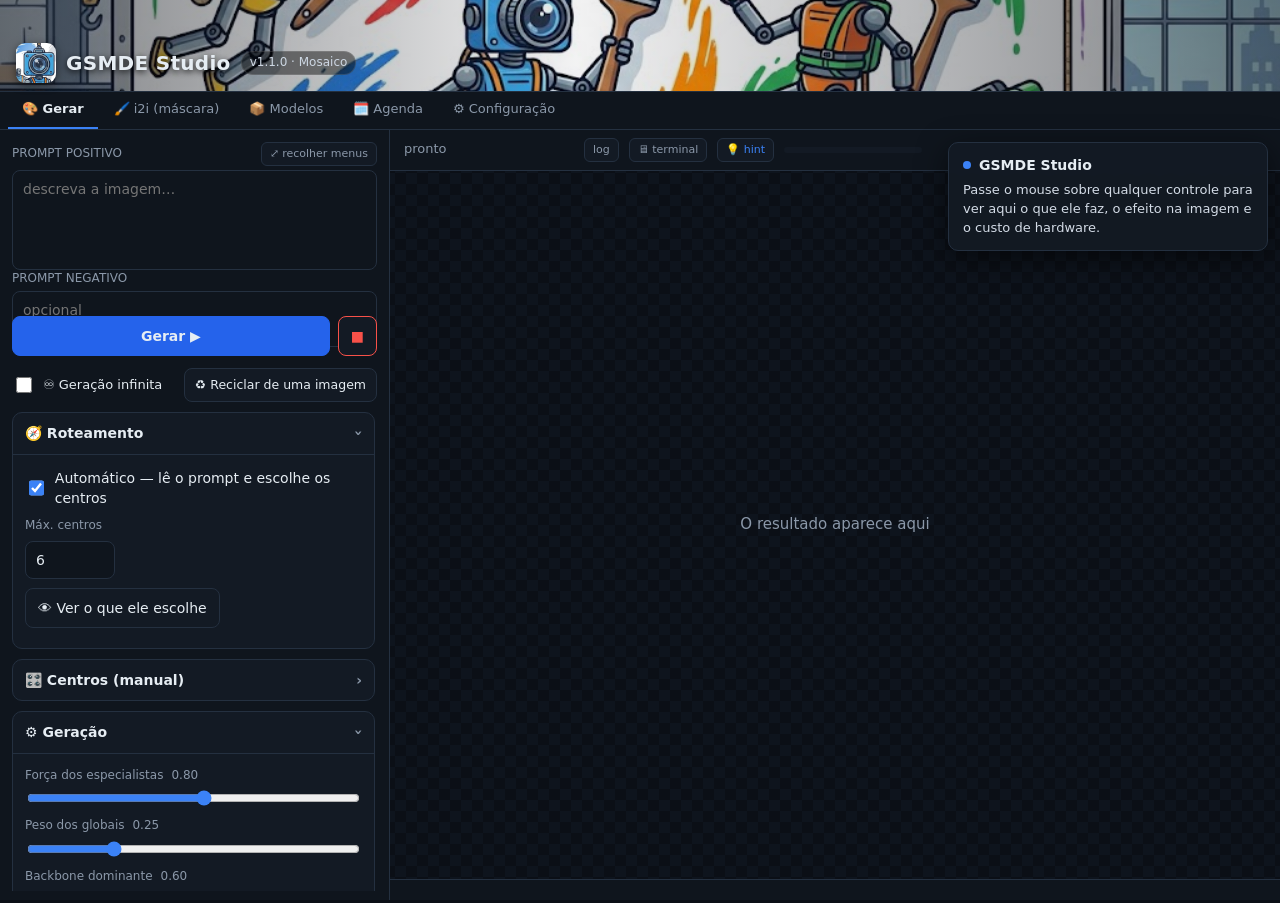
==== launcher/gsmde/index.html @ 5d70cd19 "GSMDE Studio: primeiro commit Difusao modular por especialistas (Graph-Structured Mixture of Denoisi" ====
<!DOCTYPE html>
<html lang="pt-br">
<head>
<meta charset="utf-8">
<meta name="viewport" content="width=device-width, initial-scale=1">
<title>GSMDE Studio</title>
<link rel="icon" href="assets/favicon_256.png">
<link rel="stylesheet" href="style.css">
</head>
<body>

<div id="banner" style="background-image:url('assets/banner.png')">
  <div class="veil"></div>
  <div class="brand">
    <img class="logo" src="assets/favicon_256.png" alt="GSMDE">
    <div class="name">GSMDE&nbsp;Studio</div>
    <div class="ver" id="verTag">v1.1.0 · Mosaico</div>
  </div>
</div>

<!-- abas: trocam o CONTEUDO DA COLUNA da esquerda; o visor a direita continua -->
<div id="abas">
  <button class="aba ativa" data-aba="gerar">🎨 Gerar</button>
  <button class="aba" data-aba="i2i" data-help="abaI2i">🖌️ i2i (máscara)</button>
  <button class="aba" data-aba="modelos" data-help="abaModelos">📦 Modelos</button>
  <button class="aba" data-aba="agenda" data-help="abaAgenda">🗓️ Agenda</button>
  <button class="aba" data-aba="config" data-help="abaConfig">⚙️ Configuração</button>
</div>

<div id="main">
  <!-- ================= CONTROLES ================= -->
  <div id="left">

    <!-- zona do prompt: cresce com o espaco que os menus recolhidos devolvem -->
    <div id="promptZone">
      <div class="field grow" data-help="pos">
        <div class="lbl">PROMPT POSITIVO
          <button id="toggleAll" class="mini-btn" title="recolher/expandir todos os menus">⤢ recolher menus</button>
        </div>
        <textarea id="pos" placeholder="descreva a imagem…"></textarea>
      </div>
      <div class="field neg" data-help="neg">
        <div class="lbl">PROMPT NEGATIVO</div>
        <textarea id="neg" placeholder="opcional"></textarea>
      </div>
    </div>

    <div class="actions">
      <button id="genBtn" class="primary">Gerar ▶</button>
      <button id="stopBtn" class="danger" data-help="parar"
              title="Para a geração e encerra o worker (libera a VRAM). Sempre disponível.">■</button>
    </div>
    <div class="actions tight">
      <label class="chk inf" data-help="infinita"><input type="checkbox" id="infinita"> ♾️ Geração infinita</label>
      <button id="reciclar" data-help="reciclar">♻️ Reciclar de uma imagem</button>
    </div>

    <div id="groups">

    <details class="group" open data-help="auto">
      <summary>🧭 Roteamento <span class="chev">›</span></summary>
      <div class="body">
        <label class="chk" data-help="auto"><input type="checkbox" id="auto" checked>
          Automático — lê o prompt e escolhe os centros</label>
        <div class="field" data-help="maxCentros">
          <div class="lbl">Máx. centros</div>
          <div class="inline">
            <input id="maxCentros" type="number" min="1" step="1" value="6" style="width:90px">
            <span class="mini" id="maxCentros_v"></span>
          </div>
        </div>
        <button id="verCentros" data-help="verCentros">👁 Ver o que ele escolhe</button>
        <div class="lbl" id="routeOut" style="margin-top:8px"></div>
      </div>
    </details>

    <!-- so aparece com o automatico DESLIGADO -->
    <details class="group" id="gCentros" data-help="centrosManual">
      <summary>🎛️ Centros (manual) <span class="chev">›</span></summary>
      <div class="body">
        <div class="mini">Marque o centro para ativá-lo. As tags são <b>opcionais</b>: elas só
          localizam o território — <b>sem nenhuma marcada, o centro age na imagem toda</b>.</div>
        <div class="inline">
          <button id="centrosNone" class="mini-btn">limpar seleção</button>
          <button id="centrosDoAuto" class="mini-btn">preencher com o automático</button>
        </div>
        <div id="centrosBox" class="mini">carregando…</div>
      </div>
    </details>

    <details class="group" open>
      <summary>⚙️ Geração <span class="chev">›</span></summary>
      <div class="body">
        <div class="field" data-help="escala">
          <div class="lbl">Força dos especialistas <span class="val" id="escala_v">0.80</span></div>
          <div class="slider"><input type="range" id="escala" min="0" max="1.5" step="0.05" value="0.8"></div>
        </div>
        <div class="field" data-help="gw">
          <div class="lbl">Peso dos globais <span class="val" id="gw_v">0.25</span></div>
          <div class="slider"><input type="range" id="gw" min="0" max="1" step="0.05" value="0.25"></div>
        </div>
        <div class="field" data-help="backbone">
          <div class="lbl">Backbone dominante <span class="val" id="backbone_v">0.60</span></div>
          <div class="slider"><input type="range" id="backbone" min="0" max="1" step="0.05" value="0.6"></div>
        </div>
        <div class="row">
          <div class="field" data-help="size"><div class="lbl">Largura</div>
            <input id="largura" type="number" step="8" min="256" value="768"></div>
          <div class="field" data-help="size"><div class="lbl">Altura</div>
            <input id="altura" type="number" step="8" min="256" value="768"></div>
        </div>
        <div class="mini" id="propInfo" data-help="size"></div>
        <div class="row">
          <div class="field" data-help="steps"><div class="lbl">Passos</div>
            <input id="steps" type="number" value="26"></div>
          <div class="field" data-help="cfg"><div class="lbl">CFG</div>
            <input id="cfg" type="number" step="0.5" value="4.5"></div>
        </div>
        <div class="field" data-help="seed"><div class="lbl">Seed</div>
          <input id="seed" type="number" value="-1"></div>
        <label class="chk" data-help="seedRand"><input type="checkbox" id="seedRand" checked> Seed aleatória</label>
        <label class="chk" data-help="limpar"><input type="checkbox" id="limpar"> 🧹 Limpar intermediárias antes de gerar</label>
        <div id="custo" data-help="custo"></div>
      </div>
    </details>

    <details class="group" data-help="hires">
      <summary>🔍 Upscaler + Hires <span class="chev">›</span></summary>
      <div class="body">
        <label class="chk" data-help="hires"><input type="checkbox" id="hires" checked> Ativar refino em camadas</label>
        <div id="hiresRows">
          <div class="field" data-help="upscaler"><div class="lbl">Upscaler</div>
            <select id="upscaler">
              <option value="anime">RealESRGAN anime 6B</option>
              <option value="real">RealESRGAN x4plus</option>
              <option value="sharp">ESRGAN UltraSharp 4x</option>
            </select></div>
          <div id="camadasBox" data-help="camadas"></div>
          <div class="inline">
            <button id="camAdd" class="mini-btn">+ camada</button>
            <button id="camDel" class="mini-btn">− última</button>
          </div>
          <div class="mini">Quanto <b>maior</b> o upscale, <b>menor</b> o denoise e <b>mais</b> passos.</div>
        </div>
      </div>
    </details>

    <details class="group" data-help="detailer">
      <summary>🎯 Detailer <span class="chev">›</span></summary>
      <div class="body">
        <div class="mini">Cada alvo roda um inpaint YOLO com <b>prompt próprio</b>
          (vazio = usa o positivo da cena).</div>
        <div id="detList"></div>
        <select id="detAdd"><option value="">+ adicionar alvo…</option></select>
      </div>
    </details>

    <details class="group" data-help="ultra">
      <summary>🧩 Ultra tiled <span class="chev">›</span></summary>
      <div class="body">
        <label class="chk" data-help="ultra"><input type="checkbox" id="ultra"> Ativar ultra (hires em pedaços)</label>
        <div id="ultraRows">
          <div class="row">
            <div class="field" data-help="ultraScale"><div class="lbl">Escala</div>
              <input id="ultraScale" type="number" step="0.1" value="1.5"></div>
            <div class="field" data-help="ultraTile"><div class="lbl">Pedaço (core)</div>
              <input id="ultraTile" type="number" step="64" value="512"></div>
          </div>
          <div class="row">
            <div class="field" data-help="ultraHalo"><div class="lbl">Halo</div>
              <input id="ultraPad" type="number" step="16" value="64"></div>
            <div class="field" data-help="ultraHalo"><div class="lbl">Sobreposição</div>
              <input id="ultraOv" type="number" step="16" value="96"></div>
          </div>
          <div class="row">
            <div class="field" data-help="ultra"><div class="lbl">Passos</div>
              <input id="ultraSteps" type="number" value="18"></div>
            <div class="field" data-help="ultra"><div class="lbl">Denoise</div>
              <input id="ultraDenoise" type="number" step="0.05" value="0.35"></div>
          </div>
          <div class="row">
            <div class="field" data-help="ultra"><div class="lbl">Passes</div>
              <input id="ultraPasses" type="number" min="1" max="3" value="1"></div>
            <div class="field" data-help="ultra"><div class="lbl">Final scale</div>
              <input id="ultraFinal" type="number" step="0.05" value="0.9"></div>
          </div>
        </div>
      </div>
    </details>

    <details class="group" data-help="cor">
      <summary>🎨 Cor — luz, sombra, highlights <span class="chev">›</span></summary>
      <div class="body">
        <div class="mini">Aplicado no <b>FIM</b> (gerar → hires → ultra → cor), sem redesenhar detalhe.</div>
        <div id="colorBox"></div>
        <button id="colorReset" class="mini-btn">zerar cor</button>
      </div>
    </details>

    <details class="group">
      <summary>🧪 Avançado <span class="chev">›</span></summary>
      <div class="body">
        <label class="chk" data-help="preview"><input type="checkbox" id="preview" checked> Preview ao vivo (TAESD)</label>
        <div class="field" data-help="preview"><div class="lbl">Preview a cada N passos</div>
          <input id="previewEvery" type="number" value="3" min="1"></div>
        <label class="chk" data-help="weighted"><input type="checkbox" id="weighted" checked> Pesos no prompt (A1111)</label>
        <label class="chk" data-help="centerFocus"><input type="checkbox" id="centerFocus" checked> Foco por centro</label>
        <div class="row">
          <div class="field" data-help="centerFocus"><div class="lbl">Foco centro</div>
            <input id="focusW" type="number" step="0.05" value="1.15"></div>
          <div class="field" data-help="centerFocus"><div class="lbl">Contexto centro</div>
            <input id="contextW" type="number" step="0.05" value="0.9"></div>
        </div>
        <div class="row">
          <div class="field" data-help="maskEvery"><div class="lbl">Máscara a cada</div>
            <input id="maskEvery" type="number" min="1" max="12" value="4"></div>
          <div class="field" data-help="yield"><div class="lbl">Yield anti-TDR (ms)</div>
            <input id="yieldMs" type="number" step="5" value="40"></div>
        </div>
        <div class="field" data-help="paginacao"><div class="lbl">Paginação dos nichos</div>
          <select id="paginacao">
            <option value="auto">Automática — decide pela VRAM livre</option>
            <option value="ram">Sempre paginar — economiza VRAM, paga PCIe</option>
            <option value="vram">Manter na placa — mais rápido, exige VRAM</option>
          </select></div>
        <div class="field" data-help="paginacao"><div class="lbl">Reserva p/ ativações (GB, 0 = automático)</div>
          <input id="vramReserva" type="number" step="0.5" min="0" value="0"></div>
        <div class="field" data-help="offloadBase"><div class="lbl">Offload do UNet base (modos do SD.Next)</div>
          <select id="offloadBase">
            <option value="none">Nenhum — UNet inteiro na placa (padrão)</option>
            <option value="balanced">Balanced — parte o UNet sob um teto</option>
            <option value="sequential">Sequential — submódulo por submódulo (esvazia mais)</option>
            <option value="model">Model — UNet inteiro sobe/desce por chamada</option>
            <option value="group">Group — blocos com prefetch por stream</option>
          </select></div>
        <div class="field" data-help="offloadBase"><div class="lbl">Teto do balanced (GB, 0 = 60% da placa)</div>
          <input id="offloadTeto" type="number" step="0.5" min="0" value="0"></div>
      </div>
    </details>

    </div><!-- /groups -->

    <!-- ---------- coluna do i2i (mascara manual) ---------- -->
    <div id="colI2i" style="display:none">
      <div class="field"><div class="lbl">1. Imagem base</div>
        <input type="file" id="i2iFile" accept="image/*">
        <div id="i2iInfo" class="mini"></div></div>

      <div class="field grow" data-help="i2iPrompt">
        <div class="lbl">2. O que gerar DENTRO da máscara</div>
        <textarea id="i2iPos" placeholder="descreva só o que deve aparecer na área pintada…"></textarea></div>

      <details class="group" open data-help="i2iPincel">
        <summary>3. Pincel <span class="chev">›</span></summary>
        <div class="body">
          <div class="field"><div class="lbl">Tamanho <span class="val" id="i2iBrush_v">60</span></div>
            <div class="slider"><input type="range" id="i2iBrush" min="8" max="220" step="2" value="60"></div></div>
          <div class="inline">
            <button id="i2iModoPintar" class="mini-btn on">pintar</button>
            <button id="i2iModoApagar" class="mini-btn">apagar</button>
            <button id="i2iLimpar" class="mini-btn">limpar máscara</button>
          </div>
        </div>
      </details>

      <details class="group" open data-help="i2iContextos">
        <summary>4. Os quatro contextos <span class="chev">›</span></summary>
        <div class="body">
          <div class="field"><div class="lbl">🌍 Global — o que a imagem <i>é</i>
            <span class="val" id="i2iCtxGlobal_v">0.45</span></div>
            <div class="slider"><input type="range" id="i2iCtxGlobal" min="0" max="1" step="0.05" value="0.45"></div>
            <div class="mini">A imagem inteira entra como referência. 0 = o modelo só
              enxerga o recorte e redesenha “uma” coisa plausível em vez <b>daquela</b>.</div></div>

          <div class="field"><div class="lbl">🏠 Vizinho — o que há em volta (px)
            <span class="val" id="i2iHalo_v">128</span></div>
            <div class="slider"><input type="range" id="i2iHalo" min="32" max="384" step="16" value="128"></div>
            <div class="mini">Quanto do entorno o modelo <b>vê e não reescreve</b>.</div></div>

          <div class="field"><div class="lbl">🪡 Costura — a rampa de feather (px)
            <span class="val" id="i2iBlend_v">48</span></div>
            <div class="slider"><input type="range" id="i2iBlend" min="8" max="160" step="8" value="48"></div>
            <div class="mini">Só a transição na borda. Independente do vizinho.</div></div>

          <div class="mini">🎯 <b>Prompt</b> é o quarto contexto e seu peso é o CFG
            (aba Gerar). O núcleo nasce de <b>ruído puro</b> — nada de re-noise.</div>
        </div>
      </details>

      <details class="group">
        <summary>5. Geração <span class="chev">›</span></summary>
        <div class="body">
          <div class="row">
            <div class="field"><div class="lbl">Passos</div><input id="i2iSteps" type="number" value="30"></div>
            <div class="field"><div class="lbl">Seed</div><input id="i2iSeed" type="number" value="-1"></div>
          </div>
          <label class="chk"><input type="checkbox" id="i2iSeedRand" checked> Seed aleatória</label>
        </div>
      </details>

      <div class="actions">
        <button id="i2iGerar" class="primary">Gerar na máscara ▶</button>
      </div>
      <div id="i2iCusto" class="mini"></div>
    </div>

    <!-- ---------- coluna de CONFIGURACAO (backend) ---------- -->
    <div id="colModelos" style="display:none">
      <div class="mini">Busca nas duas lojas. O que você baixa vira <b>centro</b>, num
        cluster separado por origem — assim não se mistura com os treinados aqui.</div>

      <div style="display:flex;gap:6px;margin:8px 0">
        <input id="mdBusca" type="text" placeholder="ex: hands, jewelry, style…" style="flex:1" />
        <select id="mdFonte">
          <option value="ambas">ambas</option>
          <option value="hf">HuggingFace</option>
          <option value="civitai">CivitAI</option>
        </select>
        <button id="mdBuscar" class="mini-btn">🔎</button>
      </div>
      <div id="mdResultados" class="mini"></div>



      <details class="group" style="margin-top:8px">
        <summary>🔧 UNet como backbone ou centro <span class="chev">›</span></summary>
        <div class="body">
          <div class="mini">Extrai o UNet de um checkpoint SDXL e mede o quanto ele
            diverge do base com que seus centros foram treinados.</div>
          <input id="mdUnetEnt" type="text" placeholder="caminho do .safetensors" />
          <button id="mdExtrair" class="mini-btn">extrair UNet</button>
          <button id="mdComparar" class="mini-btn">comparar com o base</button>
          <div id="mdUnetSaida" class="mini" style="margin-top:6px"></div>
        </div>
      </details>

      <details class="group" open style="margin-top:8px">
        <summary>🌳 Centros por uso <span class="chev">›</span></summary>
        <div class="body">
          <div class="mini">Quem você mais usa fica no topo e entra no pré-carregamento.
            Uso antigo afunda sozinho (meia-vida de 21 dias).</div>
          <button id="mdReindexar" class="mini-btn">↻ reindexar baixados</button>
          <button id="mdRanking" class="mini-btn">ver ranking</button>
          <div id="mdRankSaida" class="mini" style="margin-top:6px"></div>
        </div>
      </details>
    </div>

    <div id="colAgenda" style="display:none">
      <div class="mini">A data de publicação fica <b>no CivitAI</b>, não aqui — seu PC pode
        estar desligado na hora marcada que o post sai do mesmo jeito.</div>

      <div id="agAvisos" class="mini" style="margin:8px 0"></div>

      <div style="display:flex;align-items:center;gap:8px;margin:8px 0">
        <button id="agAnt" class="mini-btn">‹</button>
        <b id="agMes" style="flex:1;text-align:center"></b>
        <button id="agProx" class="mini-btn">›</button>
        <button id="agRecarregar" class="mini-btn">↻</button>
      </div>

      <div id="agCal"></div>

      <div id="agDia" style="display:none;margin-top:12px">
        <b id="agDiaTitulo"></b>
        <div id="agDiaItens" class="mini" style="margin:6px 0"></div>
        <details class="group" open>
          <summary>➕ Agendar post neste dia <span class="chev">›</span></summary>
          <div class="body">
            <label class="mini">post existente (id)</label>
            <input id="agPostId" type="number" placeholder="id do post no CivitAI" />
            <label class="mini">horário</label>
            <input id="agHora" type="time" value="12:00" />
            <button id="agSalvar" class="mini-btn">agendar</button>
            <div class="mini" style="margin-top:6px;opacity:.7">O post precisa já existir
              no CivitAI (com as imagens do batch). Aqui você define <i>quando</i> ele sai.</div>
          </div>
        </details>
      </div>

      <div style="margin-top:12px">
        <button id="agSessao" class="mini-btn">🌐 entrar no CivitAI (navegador)</button>
        <div class="mini" style="opacity:.7;margin-top:4px">Abre no seu navegador padrão,
          onde o seu gerenciador de senhas funciona. O GSMDE nunca vê a sua senha.</div>
      </div>
    </div>

    <div id="colConfig" style="display:none">
      <div class="mini">Ajustes do <b>backend</b>, não da imagem. Ficam salvos e valem
        para todas as gerações. Numa placa com folga, boa parte disto não é necessária.</div>

      <details class="group" open data-help="caminhos">
        <summary>📂 Pastas <span class="chev">›</span></summary>
        <div class="body">
          <div class="mini">Onde o GSMDE procura modelos e onde grava. Vazio = automático.
            Se algo aqui apontar para o lugar errado, o motor gera sem os centros —
            sem erro, só resultado pior.</div>
          <div id="cmAviso" class="mini" style="margin:6px 0"></div>
          <div id="cmLista"></div>
          <button id="cmDetectar" class="mini-btn">🔍 detectar bibliotecas</button>
          <button id="cmSalvar" class="mini-btn">salvar</button>
          <div id="cmDetectado" class="mini" style="margin-top:6px"></div>
        </div>
      </details>

      <details class="group" data-help="civitai">
        <summary>🔗 Conta CivitAI <span class="chev">›</span></summary>
        <div class="body">
          <div class="mini">Opcional. O login abre no <b>seu navegador padrão</b> — a senha
            nunca passa pelo GSMDE, e você revoga o acesso quando quiser em civitai.com.</div>
          <div id="cvStatus" class="mini" style="margin:6px 0"></div>

          <div style="margin-top:8px">
            <label class="mini">client_id do app registrado</label>
            <input id="cvClientId" type="text" placeholder="registre um app em civitai.com" />
            <button id="cvLogin" class="mini-btn">🌐 entrar pelo navegador</button>
          </div>

          <details style="margin-top:10px">
            <summary class="mini">ou usar uma API key pessoal</summary>
            <div style="padding-top:6px">
              <div class="mini">Mais simples, sem registrar app — mas serve só para a
                sua própria conta. Guardada cifrada (DPAPI), nunca em texto puro.</div>
              <input id="cvApiKey" type="password" placeholder="cole a API key" />
              <button id="cvSalvarKey" class="mini-btn">salvar chave</button>
            </div>
          </details>

          <button id="cvLogout" class="mini-btn" style="margin-top:10px">sair</button>
        </div>
      </details>

      <details class="group" data-help="hf">
        <summary>🤗 Conta Hugging Face <span class="chev">›</span></summary>
        <div class="body">
          <div id="hfStatus" class="mini" style="margin-bottom:6px"></div>
          <input id="hfClientId" type="text" placeholder="client_id (public app)" />
          <button id="hfLogin" class="mini-btn">🌐 entrar pelo navegador</button>
          <details style="margin-top:8px">
            <summary class="mini">ou token pessoal (hf_…)</summary>
            <div style="padding-top:6px">
              <input id="hfToken" type="password" placeholder="hf_..." />
              <button id="hfSalvarToken" class="mini-btn">salvar</button>
            </div>
          </details>
          <button id="hfLogout" class="mini-btn" style="margin-top:8px">sair</button>
        </div>
      </details>

      <details class="group" open data-help="ramBuffer">
        <summary>🧮 Buffer de RAM <span class="chev">›</span></summary>
        <div class="body">
          <div class="mini">Os centros moram na RAM e sobem para a placa um por vez —
            então quem limita quantos cabem é a RAM, não a VRAM.</div>
          <div class="row" style="margin-top:8px">
            <div class="field"><div class="lbl">Buffer (GB)</div>
              <input id="ramBuf" type="number" min="0.5" step="0.5" value="10"></div>
            <div class="field"><div class="lbl">Simular centros</div>
              <input id="ramNc" type="number" min="1" step="1" value="6"></div>
          </div>
          <button id="ramSalvar" class="mini-btn">salvar buffer</button>
          <button id="ramMedir" class="mini-btn">↻ medir</button>
          <button id="ramMudo" class="mini-btn on">🔊 som</button>
          <div id="ramBarra" style="margin-top:10px"></div>
          <div id="ramSaida" class="mini" style="margin-top:6px"></div>
        </div>
      </details>

      <details class="group" data-help="teOffload">
        <summary>📝 Text encoder (CLIP) <span class="chev">›</span></summary>
        <div class="body">
          <div class="mini">Onde o prompt é codificado. Roda <b>uma vez</b>, antes do
            primeiro passo — depois o TE não faz mais nada.</div>
          <div class="field" style="margin-top:8px">
            <div class="lbl">Modo</div>
            <select id="teOffload">
              <option value="cpu">CPU (padrão) — não toca a placa</option>
              <option value="sequencial">Sequencial — sobe, codifica e desce</option>
              <option value="residente">Residente — fica na placa o tempo todo</option>
            </select>
          </div>
          <div class="field">
            <div class="lbl">Precisão</div>
            <select id="teDtype">
              <option value="">automática (fp16 — medido como melhor aqui)</option>
              <option value="bf16">bf16</option>
              <option value="fp16">fp16</option>
              <option value="fp32">fp32</option>
            </select>
          </div>
          <div id="teAviso" class="mini" style="margin-top:6px"></div>
        </div>
      </details>

      <details class="group" open data-help="offloadBase">
        <summary>🧠 Memória da placa <span class="chev">›</span></summary>
        <div class="body">
          <div id="cfgVram" class="mini"></div>
          <button id="cfgMedir" class="mini-btn">↻ medir agora</button>
        </div>
      </details>

      <details class="group" open data-help="paginacao">
        <summary>📦 Onde moram os pesos <span class="chev">›</span></summary>
        <div class="body">
          <div id="slotPaginacao"></div>
          <div id="slotOffload"></div>
        </div>
      </details>

      <details class="group" data-help="yield">
        <summary>⚙️ Execução <span class="chev">›</span></summary>
        <div class="body"><div id="slotExec"></div></div>
      </details>


    </div>
  </div>

  <!-- ================= VISOR ================= -->
  <div id="right">
    <div id="stageBar">
      <span id="stage">pronto</span>
      <!-- botoes ANTES da barra: o balao de ajuda ocupa o canto superior direito -->
      <span id="monVivo" class="mini" style="margin-right:10px"></span><button id="logBtn" class="mini-btn">log</button>
      <button id="termBtn" class="mini-btn" data-help="terminal">🖥 terminal</button>
      <button id="hintBtn" class="mini-btn on" data-help="hint">💡 hint</button>
      <div id="pbar"><div id="pfill"></div></div>
    </div>
    <div id="viewWrap">
      <img id="viewImg" alt="resultado">
      <div id="viewEmpty">O resultado aparece aqui</div>
      <pre id="logBox"></pre>
      <!-- editor de mascara: imagem embaixo, mascara por cima em vermelho -->
      <div id="i2iPalco" style="display:none">
        <canvas id="i2iBase"></canvas>
        <canvas id="i2iMask"></canvas>
      </div>
    </div>
    <div id="avisos"></div>
    <div id="etapas"></div>

    <!-- balao de ajuda fixo no canto superior direito -->
    <div id="help">
      <div class="h-t"><span class="dot"></span><span id="h-title">GSMDE Studio</span></div>
      <div class="h-b" id="h-body">Passe o mouse sobre qualquer controle para ver aqui o que ele faz, o efeito na imagem e o custo de hardware.</div>
      <div class="h-line img" id="h-img" style="display:none"><span class="k">imagem</span><span class="v"></span></div>
      <div class="h-line hw" id="h-hw" style="display:none"><span class="k">hardware</span><span class="v"></span></div>
      <div class="h-hint" id="h-hint" style="display:none"></div>
    </div>
  </div>
</div>

<!-- copiar/recortar/colar no botao direito: o WebView2 nao da menu nativo
     confiavel e navigator.clipboard nao vale em file:// — o shared usa a ponte
     pywebview (clipboard_get/set). Mesmo arquivo da UI simplificada e das ferramentas. -->
<script src="../shared/ctxmenu.js"></script>
<script src="help.js"></script>
<script src="app.js"></script>
</body>
</html>
---- launcher/gsmde/style.css ----
/* GSMDE Studio — tema de producao. Sobrio, azul do mascote, estilo SD.Next. */
:root{
  --bg:#0b0f16; --panel:#131a24; --panel2:#0f151d; --bd:#243040;
  --fg:#e6edf3; --mut:#8b98a9; --acc:#3b82f6; --acc2:#2563eb;
  --ok:#3fb950; --warn:#d29922; --err:#f85149; --roxo:#7c3aed;
  --radius:10px; --gap:12px;
}
*{ box-sizing:border-box; }
html,body{ margin:0; height:100%; background:var(--bg); color:var(--fg);
  font:14px/1.45 "Segoe UI",system-ui,sans-serif; overflow:hidden; }
button,input,select,textarea{ font:inherit; color:var(--fg); }

/* ---------- banner ---------- */
#banner{ height:92px; background:#0a0e14 center/cover no-repeat;
  border-bottom:1px solid var(--bd); position:relative; display:flex; align-items:flex-end; }
#banner .veil{ position:absolute; inset:0;
  background:linear-gradient(90deg,rgba(11,15,22,.55),rgba(11,15,22,.05) 45%,rgba(11,15,22,.55)); }
#banner .brand{ position:relative; padding:0 16px 8px; display:flex; align-items:center; gap:10px; }
#banner img.logo{ width:40px; height:40px; border-radius:9px; box-shadow:0 2px 8px rgba(0,0,0,.5); }
#banner .name{ font-size:20px; font-weight:700; letter-spacing:.3px;
  text-shadow:0 2px 6px rgba(0,0,0,.8); }
#banner .ver{ font-size:12px; color:#cdd7e3; background:rgba(0,0,0,.45);
  padding:2px 8px; border-radius:20px; border:1px solid rgba(255,255,255,.12); }

/* ---------- abas ---------- */
#abas{ display:flex; gap:2px; background:var(--panel2); border-bottom:1px solid var(--bd);
  padding:0 8px; }
#abas .aba{ background:transparent; border:none; border-bottom:2px solid transparent;
  border-radius:0; padding:8px 14px; color:var(--mut); font-size:13px; }
#abas .aba:hover{ color:var(--fg); }
#abas .aba.ativa{ color:var(--fg); border-bottom-color:var(--acc); font-weight:600; }

/* ---------- layout principal ---------- */
#main{ display:flex; height:calc(100% - 92px - 35px); }
#colConfig{ overflow-y:auto; flex:1; }
#colConfig .group{ margin-bottom:10px; }
/* coluna em flex: o prompt fica com TODA a sobra. Recolher os menus devolve
   espaco -> a caixa de texto cresce sozinha (era o oposto: rolagem unica e a
   caixa presa em 120px). */
#left{ width:390px; min-width:390px; height:100%; display:flex; flex-direction:column;
  border-right:1px solid var(--bd); background:var(--panel2); padding:12px; overflow:hidden; }
#promptZone{ display:flex; flex-direction:column; flex:1 1 auto; min-height:170px; }
#promptZone .field.grow{ flex:1 1 auto; display:flex; flex-direction:column; min-height:110px; margin-top:0; }
#promptZone .field.grow textarea{ flex:1 1 auto; height:auto; min-height:100px; resize:none; }
#promptZone .field.neg{ flex:0 0 auto; }
#promptZone .field.neg textarea{ min-height:56px; height:56px; }
#groups{ flex:0 1 auto; overflow-y:auto; overflow-x:hidden; padding-right:2px; }
#right{ flex:1; position:relative; display:flex; flex-direction:column; min-width:0; }

/* ---------- grupos colapsaveis ---------- */
.group{ background:var(--panel); border:1px solid var(--bd); border-radius:var(--radius);
  margin-bottom:10px; overflow:hidden; }
.group>summary{ list-style:none; cursor:pointer; padding:10px 12px; font-weight:600;
  display:flex; align-items:center; gap:8px; user-select:none; }
.group>summary::-webkit-details-marker{ display:none; }
.group>summary .chev{ margin-left:auto; color:var(--mut); transition:transform .15s; }
.group[open]>summary .chev{ transform:rotate(90deg); }
.group .body{ padding:4px 12px 12px; border-top:1px solid var(--bd); }

/* ---------- campos ---------- */
.field{ margin:9px 0; }
.field>.lbl{ font-size:12px; color:var(--mut); margin-bottom:4px; }
.row{ display:flex; gap:10px; }
.row>.field{ flex:1; margin:9px 0; }
textarea,input[type=text],input[type=number],select{ width:100%; background:var(--panel2);
  border:1px solid var(--bd); border-radius:8px; padding:8px 10px; outline:none; }
textarea:focus,input:focus,select:focus{ border-color:var(--acc); }
textarea{ resize:vertical; min-height:70px; }
.field>.lbl{ display:flex; align-items:center; gap:8px; }
.mini{ font-size:11.5px; color:var(--mut); margin:6px 0; line-height:1.35; }
.inline{ display:flex; gap:8px; flex-wrap:wrap; margin:6px 0; }
.mini-btn{ margin-left:auto; font-size:11px; padding:3px 8px; border-radius:6px;
  background:var(--panel); border:1px solid var(--bd); color:var(--mut); }
.mini-btn:hover{ color:var(--fg); border-color:var(--acc); }
.inline .mini-btn{ margin-left:0; }
.slider{ display:flex; align-items:center; gap:10px; }
.slider input[type=range]{ flex:1; accent-color:var(--acc); }
.slider .val{ width:44px; text-align:right; color:var(--mut); font-variant-numeric:tabular-nums; }
.chk{ display:flex; align-items:center; gap:8px; margin:9px 0; }
.chk input{ accent-color:var(--acc); width:16px; height:16px; }

/* ---------- botoes ---------- */
.actions{ display:flex; gap:8px; margin:4px 0 12px; flex-wrap:wrap; }
button{ background:var(--panel); border:1px solid var(--bd); border-radius:8px;
  padding:9px 12px; cursor:pointer; transition:.12s; }
button:hover{ border-color:var(--acc); }
button.primary{ background:var(--acc2); border-color:var(--acc2); font-weight:700; flex:1; }
button.primary:hover{ background:var(--acc); }
button.danger{ border-color:var(--err); color:var(--err); }
button:disabled{ opacity:.45; cursor:not-allowed; }

.actions.tight{ margin:0 0 10px; align-items:center; }
.actions.tight .chk{ margin:0; flex:1; font-size:13px; }
.actions.tight button{ padding:7px 10px; font-size:12.5px; }

/* ---------- custo previsto ---------- */
#custo{ margin-top:10px; padding:8px 10px; border:1px solid var(--bd); border-radius:8px;
  background:var(--panel2); font-size:11.5px; line-height:1.5; }
#custo .custo-l{ color:#c3ccd8; }
#custo .custo-l.dim{ color:var(--mut); font-size:11px; margin-top:4px; }
#custo b.ok{ color:var(--ok); } #custo b.warn{ color:var(--warn); } #custo b.err{ color:var(--err); }
#custo i{ color:var(--mut); font-style:normal; }

/* ---------- centros manuais ---------- */
.centro{ border:1px solid var(--bd); border-radius:8px; padding:6px 8px; margin:6px 0;
  background:var(--panel2); }
.centro .chk{ margin:2px 0; }
.badge{ font-size:10.5px; color:var(--acc); border:1px solid var(--bd); border-radius:20px;
  padding:1px 7px; margin-left:auto; }
.badge.dim{ color:var(--mut); margin-left:4px; }
.tagwrap>summary{ cursor:pointer; font-size:11.5px; color:var(--mut); padding:3px 0; }
.tagbox{ display:flex; flex-wrap:wrap; gap:4px 10px; max-height:150px; overflow-y:auto;
  padding:4px 0 2px; }
.tagbox .tag{ font-size:11.5px; color:#c3ccd8; display:flex; align-items:center; gap:4px; }
.tagbox input{ accent-color:var(--acc); }

/* ---------- camadas de hires / alvos do detailer ---------- */
.camada,.det{ border:1px solid var(--bd); border-radius:8px; padding:4px 8px 8px;
  margin:8px 0; background:var(--panel2); }
.det-h{ display:flex; align-items:center; gap:8px; color:var(--fg); font-size:12.5px;
  margin:6px 0 4px; }
.det textarea{ min-height:52px; }
.camada .row>.field,.det .row>.field{ margin:6px 0; }

/* ---------- visor (direita) ---------- */
#stageBar{ padding:8px 14px; border-bottom:1px solid var(--bd); color:var(--mut);
  font-size:13px; display:flex; align-items:center; gap:10px; background:var(--panel2); }
#stage{ min-width:150px; max-width:38%; overflow:hidden; text-overflow:ellipsis;
  white-space:nowrap; }
/* margem a direita = largura do balao de ajuda: a barra nao passa por baixo dele.
   Com a ajuda desligada o espaco volta p/ a barra. */
#pbar{ flex:1; height:6px; background:var(--panel); border-radius:4px; overflow:hidden;
  margin-right:344px; }
body.sem-hint #pbar{ margin-right:0; }
#hintBtn{ opacity:.55; }
#hintBtn.on{ opacity:1; color:var(--acc); border-color:var(--bd); }
#pfill{ height:100%; width:0; background:var(--acc); transition:width .2s; }
#viewWrap{ flex:1; display:flex; align-items:center; justify-content:center; padding:16px;
  overflow:hidden; background:
    repeating-conic-gradient(#0e141d 0% 25%,#0b0f16 0% 50%) 50%/22px 22px; }
#viewImg{ max-width:100%; max-height:100%; object-fit:contain; border-radius:8px;
  box-shadow:0 6px 24px rgba(0,0,0,.5); display:none; }
#viewEmpty{ color:var(--mut); font-size:15px; }
/* log: o traceback do worker precisa aparecer NA UI — antes so restava "rc=1" e o
   motivo (ex.: upscaler invalido) ficava escondido no arquivo de log. */
#logBox{ display:none; width:100%; height:100%; overflow:auto; margin:0; padding:12px;
  background:var(--panel2); border:1px solid var(--bd); border-radius:8px;
  color:#e6b3ad; font:12px/1.5 Consolas,ui-monospace,monospace; white-space:pre-wrap; }
#avisos{ padding:0 14px; }
#avisos .aviso{ display:flex; align-items:center; gap:10px; margin:6px 0;
  padding:7px 10px; border:1px solid var(--warn); border-left-width:3px;
  border-radius:8px; background:rgba(210,153,34,.10); color:#f0d9a8;
  font-size:12px; line-height:1.4; }
#avisos .aviso button{ margin-left:auto; color:var(--warn); }
#etapas{ padding:6px 14px; border-top:1px solid var(--bd); background:var(--panel2);
  color:var(--mut); font-size:11.5px; min-height:24px; }
#stageBar .mini-btn{ margin-left:0; }

/* ---------- editor de mascara (i2i) ---------- */
#i2iPalco{ position:relative; max-width:100%; max-height:100%; line-height:0; }
#i2iPalco canvas{ display:block; max-width:100%; max-height:calc(100vh - 260px);
  border-radius:8px; box-shadow:0 6px 24px rgba(0,0,0,.5); }
#i2iMask{ position:absolute; left:0; top:0; cursor:crosshair; }
#colI2i{ overflow-y:auto; flex:1; display:flex; flex-direction:column; }
#colI2i .field.grow{ flex:0 0 auto; }
#colI2i .field.grow textarea{ min-height:90px; }
#i2iCusto{ border:1px solid var(--bd); border-radius:8px; padding:7px 9px;
  background:var(--panel2); }

/* ---------- balao de ajuda (canto superior direito) ---------- */
#help{ position:absolute; top:12px; right:12px; width:320px; z-index:50;
  background:rgba(19,26,36,.97); border:1px solid var(--bd); border-radius:var(--radius);
  box-shadow:0 8px 30px rgba(0,0,0,.55); backdrop-filter:blur(3px);
  padding:12px 14px; pointer-events:none; transition:border-color .15s; }
#help.lit{ border-color:var(--acc); }
#help .h-t{ font-weight:700; font-size:14px; margin-bottom:6px; display:flex; align-items:center; gap:8px; }
#help .h-t .dot{ width:8px; height:8px; border-radius:50%; background:var(--acc); }
#help .h-b{ font-size:13px; color:#d3dbe6; }
#help .h-line{ display:flex; gap:7px; margin-top:8px; font-size:12.5px; }
#help .h-line .k{ flex:0 0 74px; color:var(--mut); }
#help .h-line.img .k{ color:var(--acc); }
#help .h-line.hw .k{ color:var(--warn); }
#help .h-hint{ margin-top:10px; font-size:11.5px; color:var(--mut); font-style:italic; }

/* ---- agenda ---- */
.agtab{width:100%;border-collapse:collapse;table-layout:fixed}
.agtab th{font-size:11px;opacity:.55;font-weight:600;padding:4px 0}
.agtab td{height:44px;vertical-align:top;border:1px solid rgba(255,255,255,.06);
  border-radius:4px;padding:2px 4px;cursor:pointer;transition:background .12s}
.agtab td.vazio{border-color:transparent;cursor:default}
.agtab td.dia:hover{background:rgba(255,255,255,.06)}
.agtab td.hoje{outline:1px solid rgba(120,170,255,.55)}
.agtab td.sel{background:rgba(120,170,255,.16)}
.agtab td .n{font-size:12px;opacity:.8}
.agtab .pt{font-size:10px;margin-right:2px}
.agtab .pt.pub{color:#7ee787}
.agtab .pt.agd{color:#ffa657}

/* ---- alertas de memoria ---- */
.ram-barra{height:10px;border-radius:5px;background:rgba(255,255,255,.08);overflow:hidden}
.ram-barra > i{display:block;height:100%;transition:width .25s}
.ram-ok   > i{background:#7ee787}
.ram-n1   > i{background:#e3b341}
.ram-n2   > i{background:#ffa657}
.ram-crit > i{background:#ff7b72}
.ram-tag{display:inline-block;padding:2px 8px;border-radius:10px;font-size:11px;font-weight:600}
.ram-tag.n1{background:rgba(227,179,65,.18);color:#e3b341}
.ram-tag.n2{background:rgba(255,166,87,.20);color:#ffa657}
.ram-tag.crit{background:rgba(255,123,114,.22);color:#ff7b72}
@keyframes pulsa{0%,100%{opacity:1}50%{opacity:.45}}
.ram-tag.n2, .ram-tag.crit{animation:pulsa 1.1s ease-in-out infinite}

/* aba piscando quando ha overload nivel 2+ : diz ONDE arrumar */
@keyframes piscaAba{
  0%,100%{ background:transparent; color:inherit }
  50%{ background:rgba(255,166,87,.28); color:#ffd7b0 }
}
.aba.piscando{ animation:piscaAba 1s steps(1) infinite; font-weight:700 }
.aba.piscando::after{ content:" ⚠"; }

/* ---- barra de RAM com previsao ----
   Camadas: uso atual (solido) + previsao dos centros (hachurado) sobre a mesma
   trilha, com marcas fixas em 80/83% e uma agulha no ponto previsto. Assim da'
   p/ ver ANTES de gerar se a configuracao cabe, em vez de descobrir no erro. */
.ram-barra{position:relative;height:16px;border-radius:8px;
  background:rgba(255,255,255,.08);overflow:hidden}
.ram-barra > .usado{position:absolute;left:0;top:0;height:100%;transition:width .25s}
.ram-barra > .previsto{position:absolute;top:0;height:100%;transition:all .25s;
  background:repeating-linear-gradient(45deg,rgba(255,255,255,.30) 0 5px,
    rgba(255,255,255,.10) 5px 10px)}
.ram-barra > .marca{position:absolute;top:0;width:2px;height:100%;z-index:3}
.ram-barra > .marca.alerta{background:rgba(227,179,65,.85)}
.ram-barra > .marca.crit{background:rgba(255,123,114,.95)}
.ram-barra > .agulha{position:absolute;top:-3px;width:3px;height:22px;z-index:4;
  background:#fff;box-shadow:0 0 4px rgba(0,0,0,.8);transition:left .25s}
.ram-ok   > .usado{background:#7ee787}
.ram-n1   > .usado{background:#e3b341}
.ram-n2   > .usado{background:#ffa657}
.ram-crit > .usado{background:#ff7b72}

/* previsao acima de 100% da RAM fisica: nao cabe de jeito nenhum */
@keyframes flashImpossivel{
  0%,100%{ background:rgba(255,123,114,.12); box-shadow:none }
  50%{ background:rgba(255,123,114,.55); box-shadow:0 0 12px rgba(255,123,114,.8) }
}
.ram-barra.impossivel{ animation:flashImpossivel .7s ease-in-out infinite }
.ram-impossivel{ color:#ff7b72; font-weight:700 }

/* legenda da barra de RAM: cada simbolo do grafico explicado uma vez */
.ram-leg{display:flex;flex-wrap:wrap;gap:4px 14px;margin-top:7px;font-size:11px;opacity:.75}
.ram-leg > span{display:flex;align-items:center;gap:5px;white-space:nowrap}
.ram-leg .sw{width:13px;height:9px;border-radius:2px;flex:none;
  border:1px solid rgba(255,255,255,.12)}
.ram-leg .sw.usado{background:#7ee787}
.ram-leg .sw.usado.n1{background:#e3b341}
.ram-leg .sw.usado.n2{background:#ffa657}
.ram-leg .sw.usado.crit{background:#ff7b72}
.ram-leg .sw.prev{background:repeating-linear-gradient(45deg,rgba(255,255,255,.35) 0 4px,
  rgba(255,255,255,.10) 4px 8px)}
.ram-leg .sw.livre{background:rgba(255,255,255,.08)}
.ram-leg .sw.ag{width:3px;height:13px;background:#fff;border:none}
.ram-leg .sw.mk-al{width:3px;height:13px;background:rgba(227,179,65,.9);border:none}
.ram-leg .sw.mk-cr{width:3px;height:13px;background:rgba(255,123,114,.95);border:none}

/* ---- detailer: ordem por arrasto ----
   A ordem e' semantica (quem roda primeiro), entao precisa ser visivel e
   manipulavel — numero a esquerda e alca de arraste. */
.det{position:relative;transition:opacity .15s, transform .15s}
.det.arrastando{opacity:.4}
.det.alvo{box-shadow:inset 0 3px 0 0 #7ee787}
.det-h{display:flex;align-items:center;gap:7px}
.det-ord{display:inline-flex;align-items:center;justify-content:center;
  min-width:19px;height:19px;border-radius:50%;font-size:11px;font-weight:700;
  background:rgba(120,170,255,.18);color:#9dc3ff;flex:none}
.det-pega{cursor:grab;opacity:.45;font-size:14px;letter-spacing:-2px;flex:none}
.det-pega:active{cursor:grabbing}
.det-h b{flex:1}
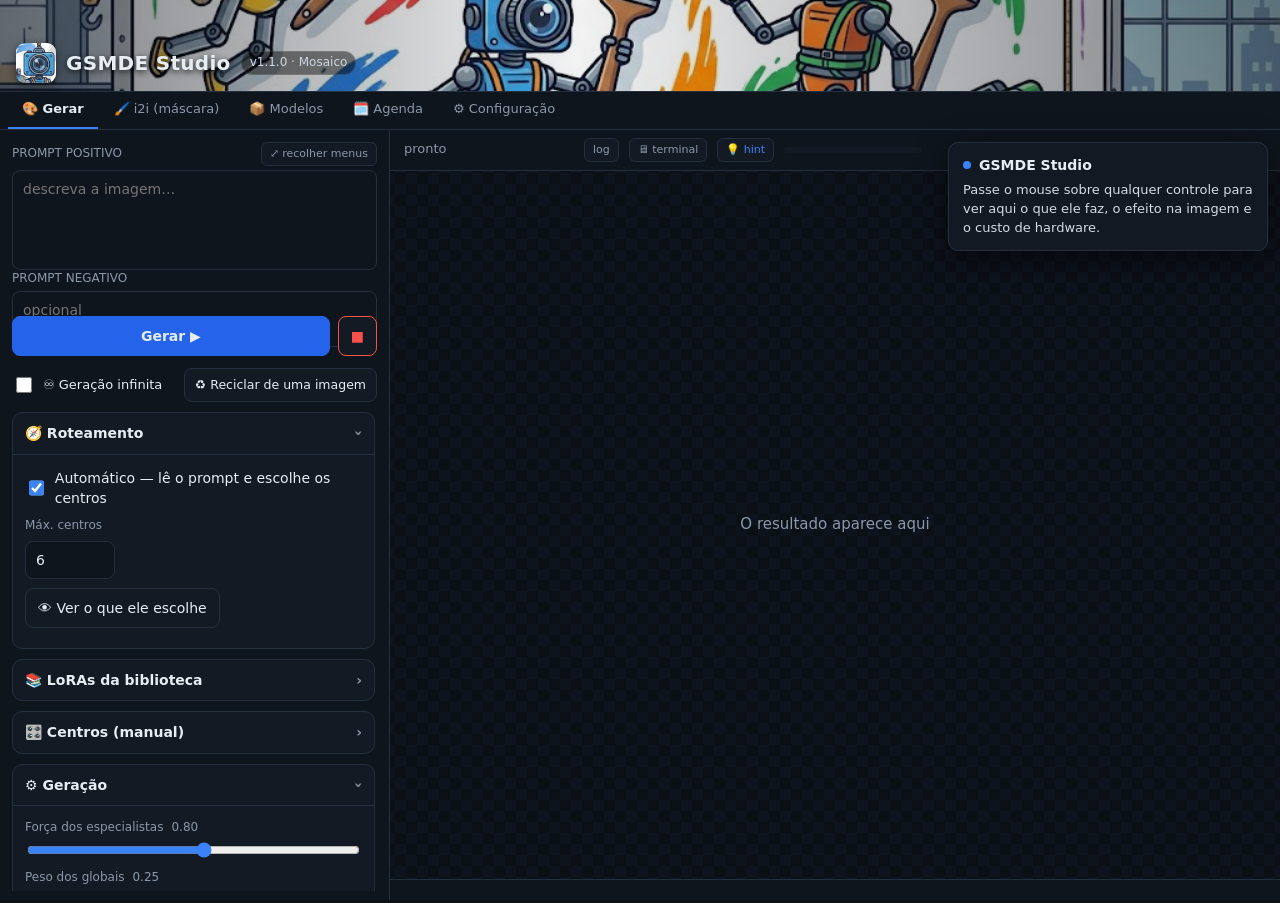
==== commit 8d21edc1: "Detailer: recorte da uniao, mascara por alvo, e a regra do par Os centros do GSMDE podem trabalhar c" ====
--- a/launcher/gsmde/index.html
+++ b/launcher/gsmde/index.html
@@ -74,6 +74,32 @@
       </div>
     </details>
 
+    <details class="group" id="gLoras" data-help="galeriaLoras">
+      <summary>📚 LoRAs da biblioteca <span class="chev">›</span></summary>
+      <div class="body">
+        <div class="row" style="gap:6px">
+          <input id="loraBusca" type="text" placeholder="filtrar por nome ou domínio…"
+                 style="flex:1">
+          <select id="loraPapel" style="width:112px" title="papel: carona viaja na passada de outro; centro tem passada própria">
+            <option value="todos">papel: todos</option>
+            <option value="carona">carona</option>
+            <option value="ambos">ambos</option>
+            <option value="centro">centro</option>
+          </select>
+          <select id="loraCompat" style="width:118px" title="compatibilidade com o backbone SDXL">
+            <option value="todos">compat: todas</option>
+            <option value="sim">compatível</option>
+            <option value="desconhecida">família ?</option>
+            <option value="nao">incompatível</option>
+          </select>
+          <button id="loraRecarrega" class="mini-btn" title="relê a biblioteca do disco e reconstrói o catálogo">↻</button>
+        </div>
+        <div class="mini" id="loraResumo" style="margin:6px 0">carregando…</div>
+        <div id="loraGrade"></div>
+        <div class="mini dim" id="loraEscolhidas"></div>
+      </div>
+    </details>
+
     <!-- so aparece com o automatico DESLIGADO -->
     <details class="group" id="gCentros" data-help="centrosManual">
       <summary>🎛️ Centros (manual) <span class="chev">›</span></summary>
@@ -103,6 +129,22 @@
           <div class="lbl">Backbone dominante <span class="val" id="backbone_v">0.60</span></div>
           <div class="slider"><input type="range" id="backbone" min="0" max="1" step="0.05" value="0.6"></div>
         </div>
+        <div class="field" data-help="backboneVar">
+          <div class="lbl">Modelo base</div>
+          <select id="backboneVar">
+            <option value="original">Original — 4,78 GB · 100% das LoRAs</option>
+            <option value="d6u10">d6u10 — 4,00 GB · 83%</option>
+            <option value="d5u10" selected>d5u10 — 3,81 GB · 79% (recomendada)</option>
+            <option value="d4u10">d4u10 — 3,62 GB · 74%</option>
+            <option value="d3u10">d3u10 — 3,42 GB · 70%</option>
+            <option value="d2u10">d2u10 — 3,23 GB · 66%</option>
+            <option value="d1u10">d1u10 — 3,03 GB · 61% (a menor)</option>
+            <option value="d8u8">d8u8 — 4,00 GB · 83% (corte simétrico)</option>
+            <option value="d10u6">d10u6 — 4,00 GB · 83% (corta a subida)</option>
+            <option value="__todas__">▦ Todas — gera a mesma seed em cada uma</option>
+          </select>
+        </div>
+        <div class="mini" id="backboneVarInfo"></div>
         <div class="row">
           <div class="field" data-help="size"><div class="lbl">Largura</div>
             <input id="largura" type="number" step="8" min="256" value="768"></div>
@@ -152,6 +194,20 @@
           (vazio = usa o positivo da cena).</div>
         <div id="detList"></div>
         <select id="detAdd"><option value="">+ adicionar alvo…</option></select>
+        <div class="row" style="margin-top:8px">
+          <label class="chk" data-help="detMascarado">
+            <input type="checkbox" id="detMascarado" checked> Máscara com buracos</label>
+          <label class="chk" data-help="detPar">
+            <input type="checkbox" id="detPar" checked> Exigir par (olhos)</label>
+        </div>
+        <div class="row">
+          <div class="field" data-help="detLadoMin"><div class="lbl">Recorte mínimo (px)</div>
+            <input id="detLadoMin" type="number" step="32" value="256"></div>
+          <div class="field" data-help="detCrop"><div class="lbl">Gerar em (px)</div>
+            <input id="detCrop" type="number" step="64" value="1024"></div>
+        </div>
+        <div class="mini">Alvos vizinhos do mesmo detector entram numa <b>passada
+          só</b>: é o que impede um olho sair de cor diferente do outro.</div>
       </div>
     </details>
 
@@ -227,11 +283,11 @@
           <input id="vramReserva" type="number" step="0.5" min="0" value="0"></div>
         <div class="field" data-help="offloadBase"><div class="lbl">Offload do UNet base (modos do SD.Next)</div>
           <select id="offloadBase">
-            <option value="none">Nenhum — UNet inteiro na placa (padrão)</option>
+            <option value="sequential" selected>Sequential — submódulo por submódulo (padrão, 6× medido)</option>
+            <option value="model">Model — UNet inteiro sobe/desce por chamada (2,8×)</option>
+            <option value="group">Group — blocos com prefetch por stream (2,4×)</option>
+            <option value="none">Nenhum — UNet inteiro na placa (o mais lento aqui)</option>
             <option value="balanced">Balanced — parte o UNet sob um teto</option>
-            <option value="sequential">Sequential — submódulo por submódulo (esvazia mais)</option>
-            <option value="model">Model — UNet inteiro sobe/desce por chamada</option>
-            <option value="group">Group — blocos com prefetch por stream</option>
           </select></div>
         <div class="field" data-help="offloadBase"><div class="lbl">Teto do balanced (GB, 0 = 60% da placa)</div>
           <input id="offloadTeto" type="number" step="0.5" min="0" value="0"></div>
@@ -321,6 +377,22 @@
       <div id="mdResultados" class="mini"></div>
 
 
+
+      <details class="group" open data-help="scanAdapt">
+        <summary>🔬 Scan &amp; adapt <span class="chev">›</span></summary>
+        <div class="body">
+          <div class="mini">Não existe modelo "GSMDE" para baixar — mas <b>qualquer LoRA
+            SDXL já é um centro em potencial</b>. Isto lê o arquivo e descobre quais tags
+            ele conhece, que é o que o roteador precisa saber.</div>
+          <div style="display:flex;gap:4px;margin-top:8px">
+            <input id="saCaminho" type="text" placeholder="caminho do .safetensors" style="flex:1">
+            <button id="saPick" class="mini-btn">…</button>
+          </div>
+          <button id="saScan" class="mini-btn">🔬 analisar</button>
+          <button id="saInstalar" class="mini-btn" style="display:none">➕ instalar como centro</button>
+          <div id="saSaida" class="mini" style="margin-top:8px"></div>
+        </div>
+      </details>
 
       <details class="group" style="margin-top:8px">
         <summary>🔧 UNet como backbone ou centro <span class="chev">›</span></summary>
@@ -510,7 +582,13 @@
 
       <details class="group" data-help="yield">
         <summary>⚙️ Execução <span class="chev">›</span></summary>
-        <div class="body"><div id="slotExec"></div></div>
+        <div class="body"><div id="slotExec"></div>          <label class="chk" data-help="aotriton"><input type="checkbox" id="aotriton" checked>
+            flash-attn experimental do ROCm (AOTRITON)</label>
+          <div class="mini" style="opacity:.7">Dá ~12x na geração, mas é
+            <b>experimental</b> e é suspeito de travar a placa com
+            <code>unspecified launch failure</code> dentro da atenção.
+            Desligue para testar se os travamentos param.</div>
+</div>
       </details>
 
 
--- a/launcher/gsmde/style.css
+++ b/launcher/gsmde/style.css
@@ -275,3 +275,50 @@
 .det-pega{cursor:grab;opacity:.45;font-size:14px;letter-spacing:-2px;flex:none}
 .det-pega:active{cursor:grabbing}
 .det-h b{flex:1}
+
+/* ---------- galeria de LoRAs da biblioteca ---------------------------------
+   UMA POR LINHA. Em tres colunas a miniatura tinha 64px de altura e nao dava para
+   reconhecer a LoRA pela imagem — que e' a unica coisa que a miniatura serve para
+   fazer. Em linha ela ganha 3x a area e o texto cabe ao lado. */
+#loraGrade{ display:flex; flex-direction:column; gap:4px;
+            max-height:420px; overflow-y:auto; padding:2px }
+.lr{ position:relative; display:flex; gap:8px; cursor:pointer; padding:4px;
+     border:1px solid #2a2a33; border-radius:6px; background:#16161c;
+     transition:border-color .12s, background .12s }
+.lr:hover{ border-color:#6b6bff; background:#1a1a22 }
+.lr.sel{ border-color:#55A868; box-shadow:0 0 0 1px #55A868 inset }
+.lr-img{ flex:0 0 96px; height:96px; border-radius:4px;
+         background:#0f0f14 center/cover no-repeat }
+.lr-img.vazia{ background:repeating-linear-gradient(45deg,#15151b,#15151b 6px,#1b1b22 6px,#1b1b22 12px) }
+.lr-txt{ flex:1; min-width:0; display:flex; flex-direction:column; gap:3px;
+         justify-content:center }
+.lr-nome{ font-size:12px; font-weight:600; white-space:nowrap; overflow:hidden;
+          text-overflow:ellipsis }
+.lr-mb{ font-size:10px; opacity:.6; overflow:hidden; text-overflow:ellipsis;
+        white-space:nowrap }
+/* DUAS ETIQUETAS: papel a esquerda, compatibilidade a direita. Sao os dois eixos
+   de decisao — quanto custa e se sequer funciona — e ficam lado a lado. */
+.lr-tags{ display:flex; gap:4px; align-items:center }
+.lr-tag{ font-size:9px; padding:1px 6px; border-radius:3px; font-weight:600;
+         letter-spacing:.02em; white-space:nowrap }
+.lr-tag.car{ background:#1f4d33; color:#8fe0b0 }
+.lr-tag.amb{ background:#4a4320; color:#e8d68a }
+.lr-tag.cen{ background:#4d2a1f; color:#f0b49a }
+.lr-tag.ok { background:#1d3a4d; color:#9fd0ea }
+.lr-tag.dq { background:#33333f; color:#a9a9bb }
+.lr-tag.no { background:#4d1f24; color:#f0a0a8 }
+.lr-warn{ font-size:9px; font-style:normal; color:#e0b06c; background:#2e2415;
+          border-radius:3px; padding:1px 5px }
+
+.lr-pop{ display:none; position:fixed; z-index:60; width:330px; padding:9px 11px;
+         background:#12121a; border:1px solid #3a3a48; border-radius:8px;
+         box-shadow:0 8px 24px #0009; font-size:11px; line-height:1.35;
+         pointer-events:none }
+.lr-dom{ margin-top:6px; display:flex; flex-wrap:wrap; gap:3px }
+.lr-dom i{ font-style:normal; font-size:9.5px; background:#20202a; border-radius:3px;
+           padding:1px 5px; color:#c9c9d6 }
+/* o PORQUE de cada etiqueta — e' o que o usuario veio buscar ao parar o mouse */
+.lr-por{ margin-top:6px; padding-top:5px; border-top:1px solid #262631; font-size:10px;
+         color:#bfbfcf }
+.lr-por.no{ color:#f0a0a8 }
+.lr-por.dq{ color:#c9c99f }
